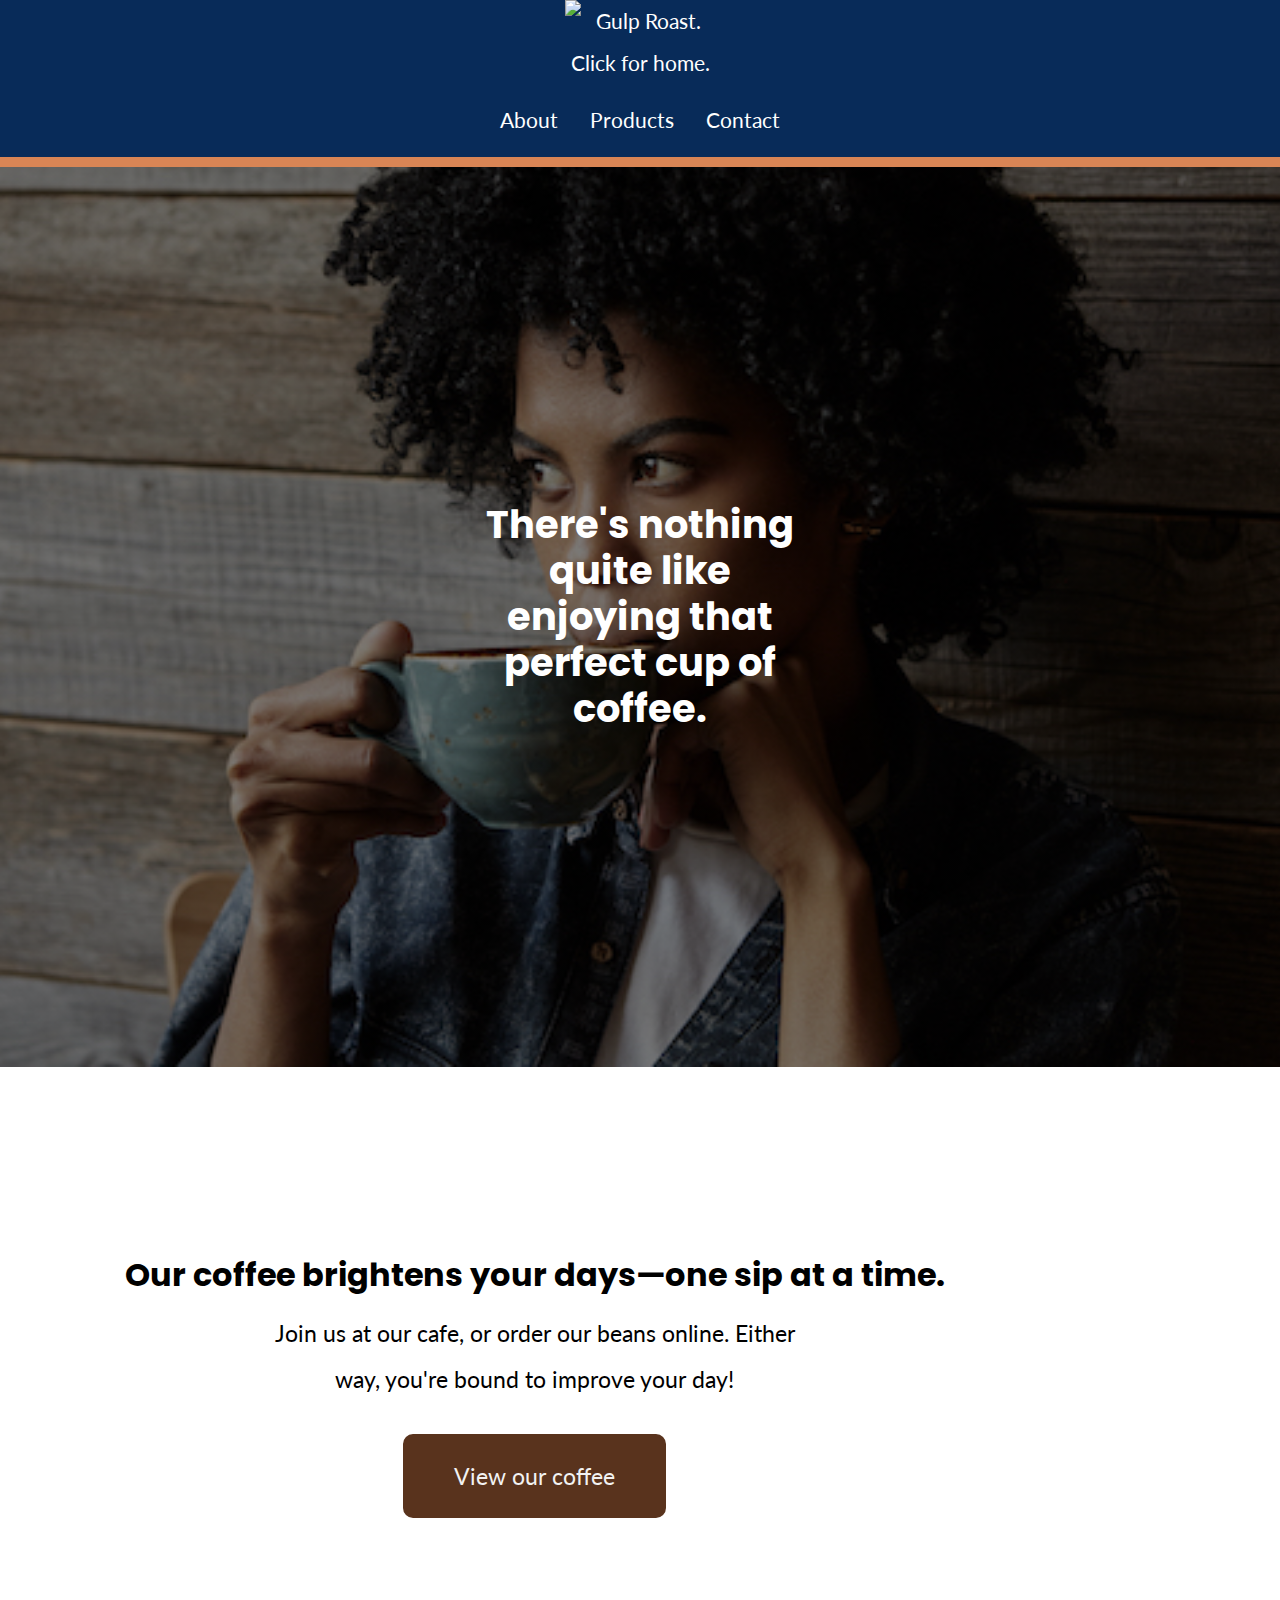
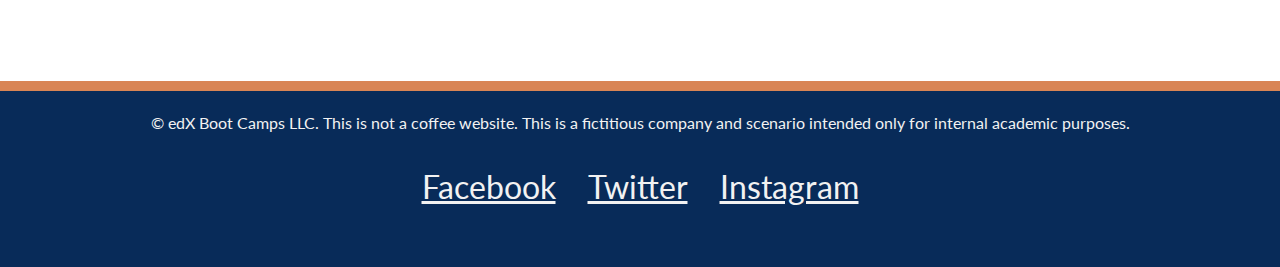
==== index.html @ 7b6bea7b "1st commit" ====
<!DOCTYPE html>
<html lang="en">
<head>
    <meta charset="UTF-8">
    <meta name="viewport" content="width=device-width, initial-scale=1.0">
    <title>Gulp Roast Coffee Home</title>

    <!-- Preconnect and load fonts -->
    <link rel="preconnect" href="https://fonts.googleapis.com">
    <link rel="preconnect" href="https://fonts.gstatic.com" crossorigin>
    <link href="https://fonts.googleapis.com/css2?family=Lato&family=Poppins:wght@700&display=swap" rel="stylesheet">

    <!-- Load Font Awesome -->
    <link rel="stylesheet" href="https://cdnjs.cloudflare.com/ajax/libs/font-awesome/6.6.0/css/all.min.css" integrity="sha512-Kc323vGBEqzTmouAECnVceyQqyqdsSiqLQISBL29aUW4U/M7pSPA/gEUZQqv1cwx4OnYxTxve5UMg5GT6L4JJg==" crossorigin="anonymous" referrerpolicy="no-referrer" />

    <!-- Load custom stylesheet -->
    <link rel="stylesheet" href="css/mystyle.css">
</head>

<body>
<header>
  <nav>
    <ul>
      <li class="logo"><a href="/index.html"><img src="https://assets.codepen.io/6306176/gulp-logo-light.png" alt="Gulp Roast. Click for home." /></a></li>
      <li><a href="/about.html"><span aria-hidden="true" class="fa-solid fa-mug-saucer"></span> About</a></li>
      <li><a href="/products.html"><span aria-hidden="true" class="fa-solid fa-fire-flame-curved"></span> Products</a></li>
      <li><a href="/Contact.html"><span aria-hidden="true" class="fa-solid fa-phone"></span> Contact</a></li>
    </ul>
  </nav>
</header>
  <div class="hero-image">
  <div class="hero-text">
    <h1>There's nothing quite like enjoying that perfect cup of coffee.</h1>
  </div>
</div>
<div class="main-bkgdhome">
  <section class="main">
    <div class="home">
      <h2>Our coffee brightens your days—one sip at a time.</h2>
      <p >Join us at our cafe, or order our beans online. Either way, you're bound to improve your day!</p>
      <a class="button">View our coffee</a>
    </div>
  </section>
</div>

<footer>
  <p>© edX Boot Camps LLC. This is not a coffee website. This is a fictitious company and scenario intended only for internal academic purposes.</p>
  <ul>
    <li>
      <a href="https://facebook.com" target="_blank">
        <span aria-hidden="true" class="fa-brands fa-facebook-square"></span>
        <span class="sr-only">Facebook</span>
      </a>
    </li>
    <li>
      <a href="https://twitter.com" target="_blank">
        <span aria-hidden="true" class="fa-brands fa-twitter-square"></span>
        <span class="sr-only">Twitter</span>
      </a>
    </li>
    <li>
      <a href="https://instagram.com" target="_blank">
        <span aria-hidden="true" class="fa-brands fa-instagram-square"></span>
        <span class="sr-only">Instagram</span>
      </a>
    </li>
  </ul>
</footer>
</body>
---- css/mystyle.css ----
body {
  background-color: #082B59;
  margin: 0;
  padding: 0;
  font-family: 'Lato', sans-serif;
  line-height: 2;
}
h1, h2, h3 {
  font-family: 'Poppins', sans-serif;
}
h1 {
  font-size: 2rem;
  margin-bottom: 0;
}
/* make images flexible */
img {
  max-width: 100%;
}
a {
  color: #59331d;
}
a:hover {
  text-decoration: none;
}
header {
  border-bottom: 10px solid #d98555;
}
/* navbar styling */
nav ul {
  padding: 0;
  margin: 0;
  list-style-type: none;
  display: flex;
  flex-flow: row wrap;
  justify-content: center;
}
nav li {
  margin: 0 1rem 1rem 1rem;
  font-size: 1.3rem;
}
/* max width on the image in pixels */
nav .logo img {
  max-width: 150px;
}
/* flex basis on the image container, li */
nav .logo {
  flex-basis: 100%;
  text-align: center;
}
nav a {
  color: white;
  text-decoration: none;
  display: block;
}
nav a:hover {
  color: #d98555;
}
/* establishes a white background */
.main-bkgd {
  background: #ffffff url(/Images/images-20240902T124110Z-001/images/gulp-bottom-beans.jpg) repeat-x bottom;
  padding-bottom: 300px;
}
/* sits inside of the white background, centered */
.main {
  max-width: 1200px;
  margin: 0 auto;
  padding: 2rem;
  display: flex;
  flex-wrap: wrap;
  gap: 20px; /* Add space between items */
}
article {
  flex-basis: 100%;
}
picture {
  flex-basis: 100%;
  margin-top: 2rem;
}

picture img {
  border-top-left-radius: 10px;
  border-top-right-radius: 10px;
  border-bottom-left-radius: 10px;
  border-bottom-right-radius: 10px;
}
figcaption {
  color: #f2f2f2;
  padding: 0.5rem;
}
.button {
  display: inline-block;
  background-color: #59331D;
  border-radius: 10px;
  padding: 0.5rem 1rem;
  margin: 0;
  color: #f2f2f2;
  text-decoration: none;
  border: 3px solid #59331d;
}
.button:hover {
  background-color: #f2f2f2;
  color: #59331d;
}
footer {
  color: #f2f2f2;
  text-align: center;
  border-top: 10px solid #d98555;
}
footer ul {
  list-style-type: none;
  padding: 0;
  margin: 0;
  display: flex;
  flex-flow: row wrap;
  justify-content: center;
 }
footer a {
  color: #f2f2f2;
  font-size: 2rem;
  display: block;
  margin: 0 1rem 3rem 1rem;
}
/* Flexbox adjustments for larger screens */
@media (min-width: 900px) {
  .main {
    display: flex;
    flex-direction: row;
    justify-content: space-between;
  }

  article {
    flex-basis: 73%;
  }

  picture {
    flex-basis: 25%;
    margin-top: 0;
  }
}

footer {
  color: #f2f2f2;
  text-align: center;
  border-top: 10px solid #d98555;
}

footer ul {
  list-style-type: none;
  padding: 0;
  margin: 0;
  display: flex;
  flex-flow: row wrap;
  justify-content: center;
}

footer a {
  color: #f2f2f2;
  font-size: 2rem;
  display: block;
  margin: 0 1rem 3rem 1rem;
}


/* Apply border-box to all elements */
html {
  box-sizing: border-box;
}

*, *::before, *::after {
  box-sizing: inherit;
}
 
  nav ul {
    display: flex;
    flex-flow: row wrap;
    justify-content: center;
  }
  .container {
    display: grid;
    grid-template-columns: repeat(auto-fit, minmax(200px,1fr));
    gap: 1rem;
    justify-items:space-evenly;
    align-items: center;
  }
  .product-image {
    border-radius: 10px;
  }
/* The hero image */
.hero-image {
  /* Use "linear-gradient" to add a darken background effect to the image (photographer.jpg). This will make the text easier to read */
  background-image: linear-gradient(rgba(0, 0, 0, 0.5), rgba(0, 0, 0, 0.5)), url("/Images/images-20240902T124110Z-001/images/gulp-drinking-coffee.jpg");
  
  /* Set a specific height */
  height: 100vh;

  /* Position and center the image to scale nicely on all screens */
  background-position: center; 
  background-repeat: no-repeat;
  background-size: cover;
  position: relative;
 }
/* Place text in the middle of the image */
.hero-text {
  text-align: center;
  position: absolute;
  top: 50%;
  left: 50%;
  transform: translate(-50%, -50%);
  color: white;
  height:fit-content;
}

.home {
  display: flex;
  flex-direction: column;
  align-items: center; /* Center horizontally */
  justify-content: center; /* Center vertically */
  text-align: center; /* Center text */
  min-height: 50vh; /* Ensure there is enough height for centering */
}

.main-bkgdhome {
  background: #ffffff repeat-x bottom;
  padding-bottom: 50px;
  padding-top: 50px;
}

/* Responsive hero text styles */
.hero-text h1 {
  font-size: 6vw; /* Font size adjusts based on viewport width */
  padding: 0 2rem;
  line-height: 1.2;
  max-width: 80%; /* Restrict the maximum width of the text for better readability */
  margin: 0 auto;
}

@media (min-width: 600px) {
  .hero-text h1 {
    font-size: 4vw; /* Slightly reduce font size for larger screens */
    max-width: 70%;
  }
}

@media (min-width: 900px) {
  .hero-text h1 {
    font-size: 3vw; /* Further reduce font size for even larger screens */
    max-width: 60%;
  }
}

/* Adjust hero-text container on mobile for better spacing */
@media (max-width: 599px) {
  .hero-text {
    padding: 0 1rem;
  }
}

.home h2 {
  font-size: 5vw;
  margin-bottom: 1rem;
  line-height: 1.2;
}

.home p {
  font-size: 4vw;
  max-width: 80%;
  margin: 0 auto 2rem auto;
}

.home .button {
  font-size: 4vw;
  padding: 1rem 2rem;
}

@media (min-width: 600px) {
  .home h2 {
    font-size: 3.5vw;
  }

  .home p {
    font-size: 2.5vw;
    max-width: 70%;
  }

  .home .button {
    font-size: 2.5vw;
    padding: 1rem 2.5rem;
  }
}

@media (min-width: 900px) {
  .home h2 {
    font-size: 2.5vw;
  }

  .home p {
    font-size: 1.8vw;
    max-width: 60%;
  }

  .home .button {
    font-size: 1.8vw;
    padding: 1rem 3rem;
  }
}
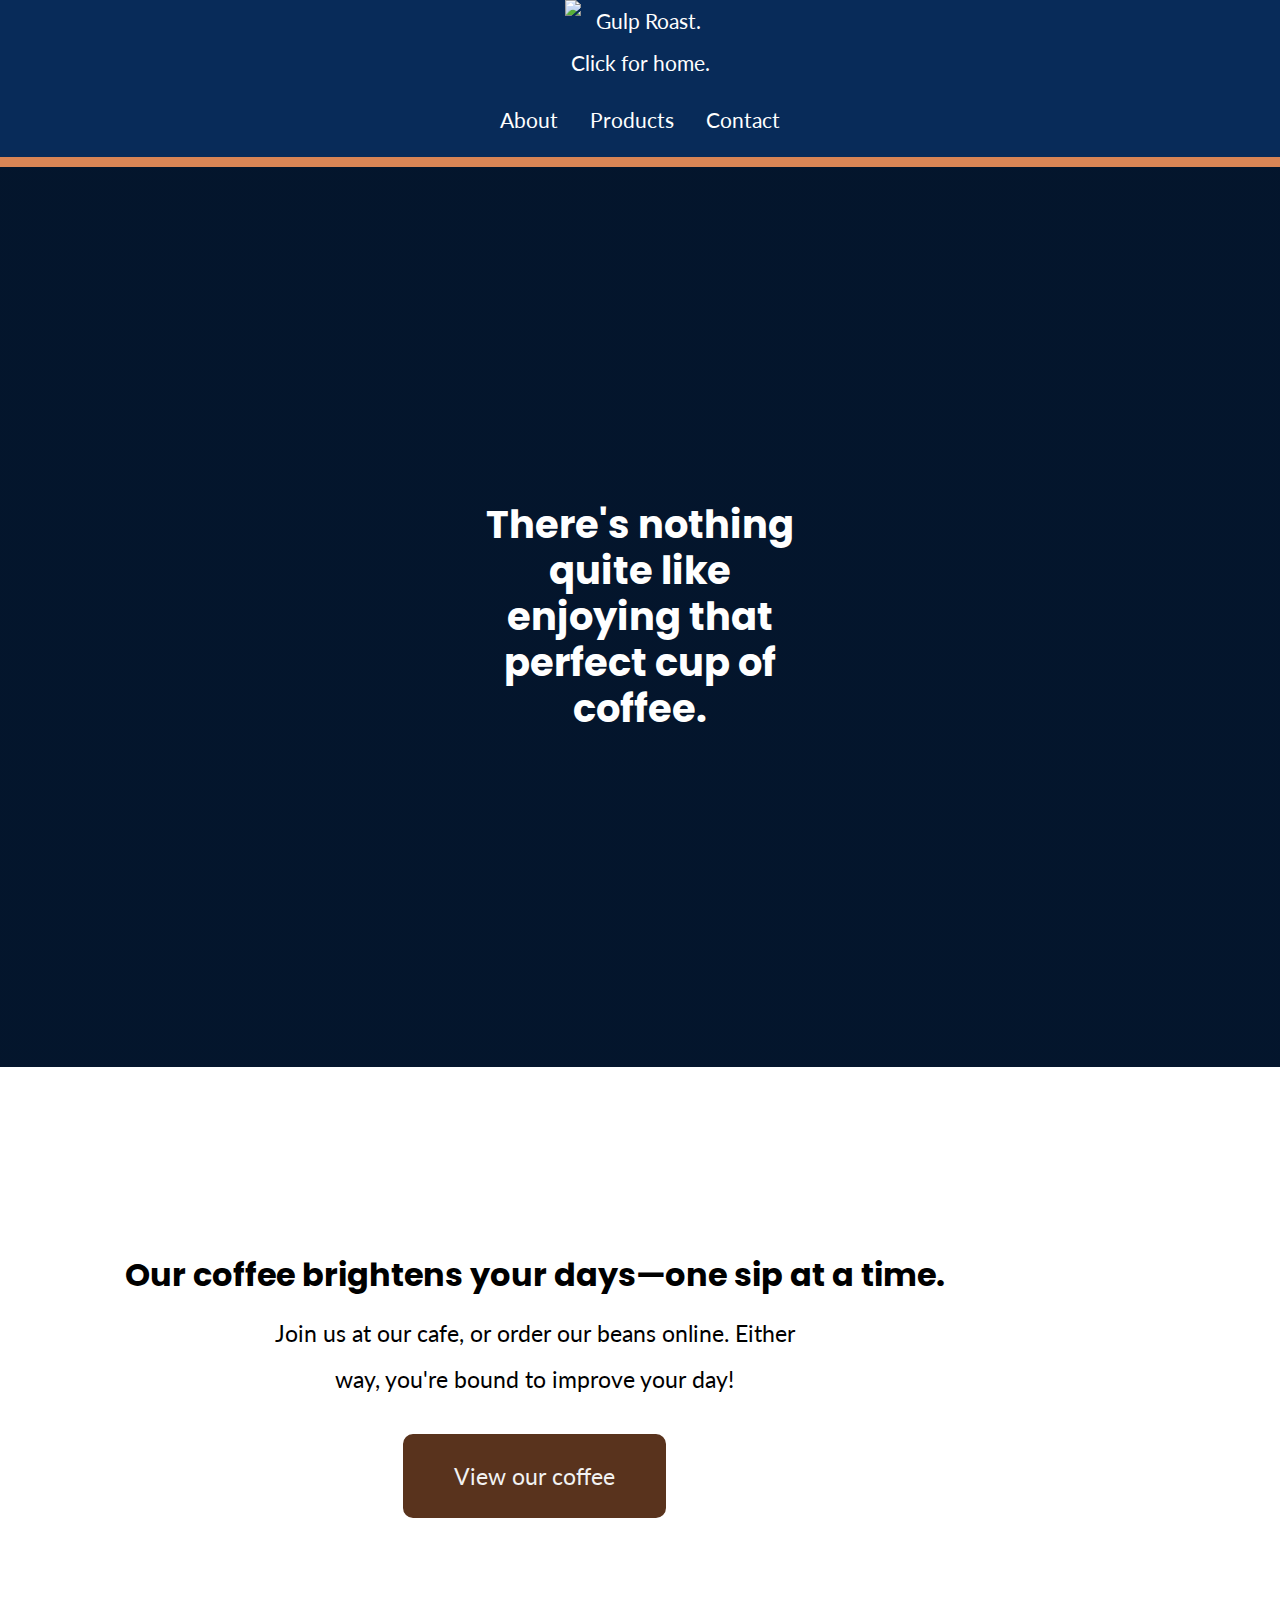
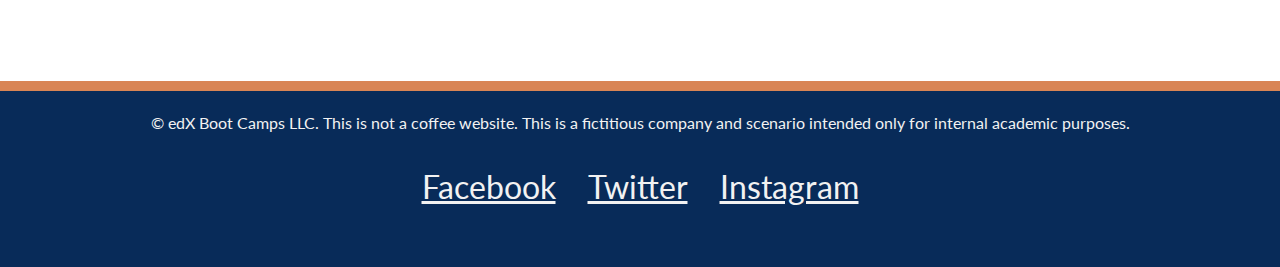
==== commit 133d532d: "Updated links" ====
--- a/index.html
+++ b/index.html
@@ -21,10 +21,10 @@
 <header>
   <nav>
     <ul>
-      <li class="logo"><a href="/index.html"><img src="https://assets.codepen.io/6306176/gulp-logo-light.png" alt="Gulp Roast. Click for home." /></a></li>
-      <li><a href="/about.html"><span aria-hidden="true" class="fa-solid fa-mug-saucer"></span> About</a></li>
-      <li><a href="/products.html"><span aria-hidden="true" class="fa-solid fa-fire-flame-curved"></span> Products</a></li>
-      <li><a href="/Contact.html"><span aria-hidden="true" class="fa-solid fa-phone"></span> Contact</a></li>
+      <li class="logo"><a href="index.html"><img src="https://assets.codepen.io/6306176/gulp-logo-light.png" alt="Gulp Roast. Click for home." /></a></li>
+      <li><a href="about.html"><span aria-hidden="true" class="fa-solid fa-mug-saucer"></span> About</a></li>
+      <li><a href="products.html"><span aria-hidden="true" class="fa-solid fa-fire-flame-curved"></span> Products</a></li>
+      <li><a href="Contact.html"><span aria-hidden="true" class="fa-solid fa-phone"></span> Contact</a></li>
     </ul>
   </nav>
 </header>
--- a/css/mystyle.css
+++ b/css/mystyle.css
@@ -57,7 +57,7 @@
 }
 /* establishes a white background */
 .main-bkgd {
-  background: #ffffff url(/Images/images-20240902T124110Z-001/images/gulp-bottom-beans.jpg) repeat-x bottom;
+  background: #ffffff url(./Images/images-20240902T124110Z-001/images/gulp-bottom-beans.jpg) repeat-x bottom;
   padding-bottom: 300px;
 }
 /* sits inside of the white background, centered */
@@ -188,7 +188,7 @@
 /* The hero image */
 .hero-image {
   /* Use "linear-gradient" to add a darken background effect to the image (photographer.jpg). This will make the text easier to read */
-  background-image: linear-gradient(rgba(0, 0, 0, 0.5), rgba(0, 0, 0, 0.5)), url("/Images/images-20240902T124110Z-001/images/gulp-drinking-coffee.jpg");
+  background-image: linear-gradient(rgba(0, 0, 0, 0.5), rgba(0, 0, 0, 0.5)), url("./Images/images-20240902T124110Z-001/images/gulp-drinking-coffee.jpg");
   
   /* Set a specific height */
   height: 100vh;
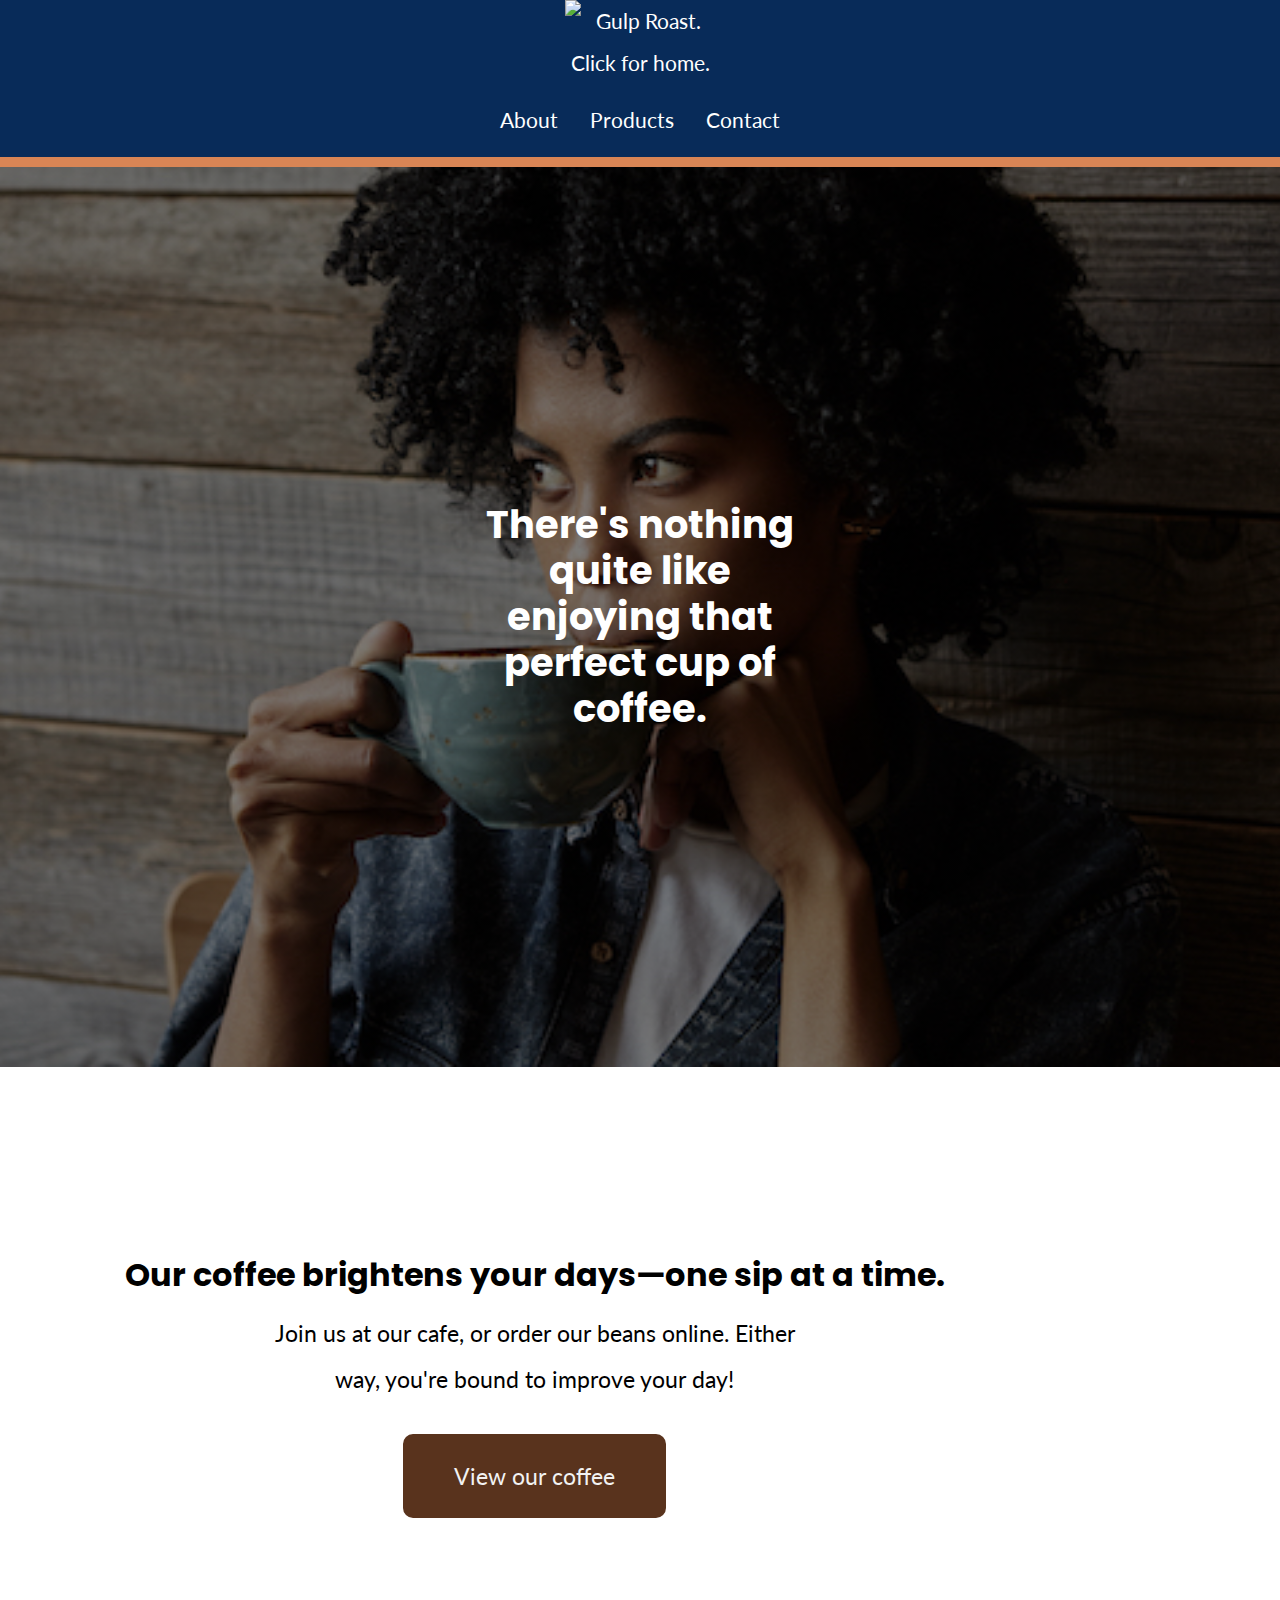
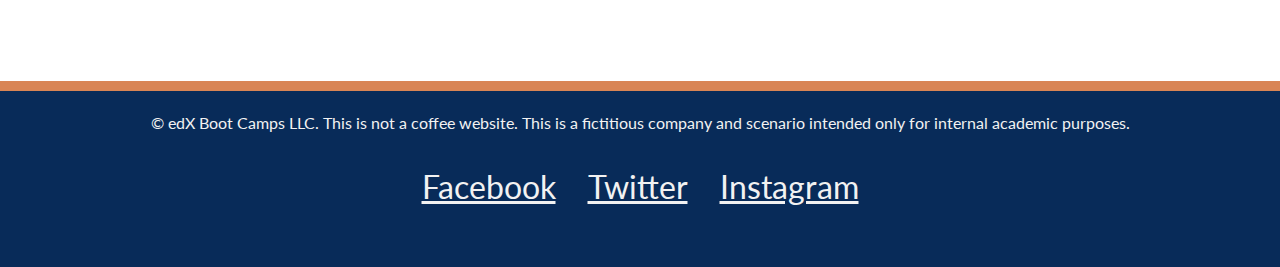
==== commit 4a010073: "button update" ====
--- a/index.html
+++ b/index.html
@@ -38,7 +38,7 @@
     <div class="home">
       <h2>Our coffee brightens your days—one sip at a time.</h2>
       <p >Join us at our cafe, or order our beans online. Either way, you're bound to improve your day!</p>
-      <a class="button">View our coffee</a>
+      <a class="button" href="products.html">View our coffee</a>
     </div>
   </section>
 </div>
--- a/css/mystyle.css
+++ b/css/mystyle.css
@@ -57,7 +57,7 @@
 }
 /* establishes a white background */
 .main-bkgd {
-  background: #ffffff url(./Images/images-20240902T124110Z-001/images/gulp-bottom-beans.jpg) repeat-x bottom;
+  background: #ffffff url("../Images/images-20240902T124110Z-001/images/gulp-bottom-beans.jpg") repeat-x bottom;
   padding-bottom: 300px;
 }
 /* sits inside of the white background, centered */
@@ -74,7 +74,8 @@
 }
 picture {
   flex-basis: 100%;
-  margin-top: 2rem;
+  margin-top: 3rem 0 0 0;
+  align-content: center;
 }
 
 picture img {
@@ -177,7 +178,7 @@
   }
   .container {
     display: grid;
-    grid-template-columns: repeat(auto-fit, minmax(200px,1fr));
+    grid-template-columns: repeat(auto-fit, minmax(260px,1fr));
     gap: 1rem;
     justify-items:space-evenly;
     align-items: center;
@@ -188,7 +189,7 @@
 /* The hero image */
 .hero-image {
   /* Use "linear-gradient" to add a darken background effect to the image (photographer.jpg). This will make the text easier to read */
-  background-image: linear-gradient(rgba(0, 0, 0, 0.5), rgba(0, 0, 0, 0.5)), url("./Images/images-20240902T124110Z-001/images/gulp-drinking-coffee.jpg");
+  background-image: linear-gradient(rgba(0, 0, 0, 0.5), rgba(0, 0, 0, 0.5)), url("../Images/images-20240902T124110Z-001/images/gulp-drinking-coffee.jpg");
   
   /* Set a specific height */
   height: 100vh;
